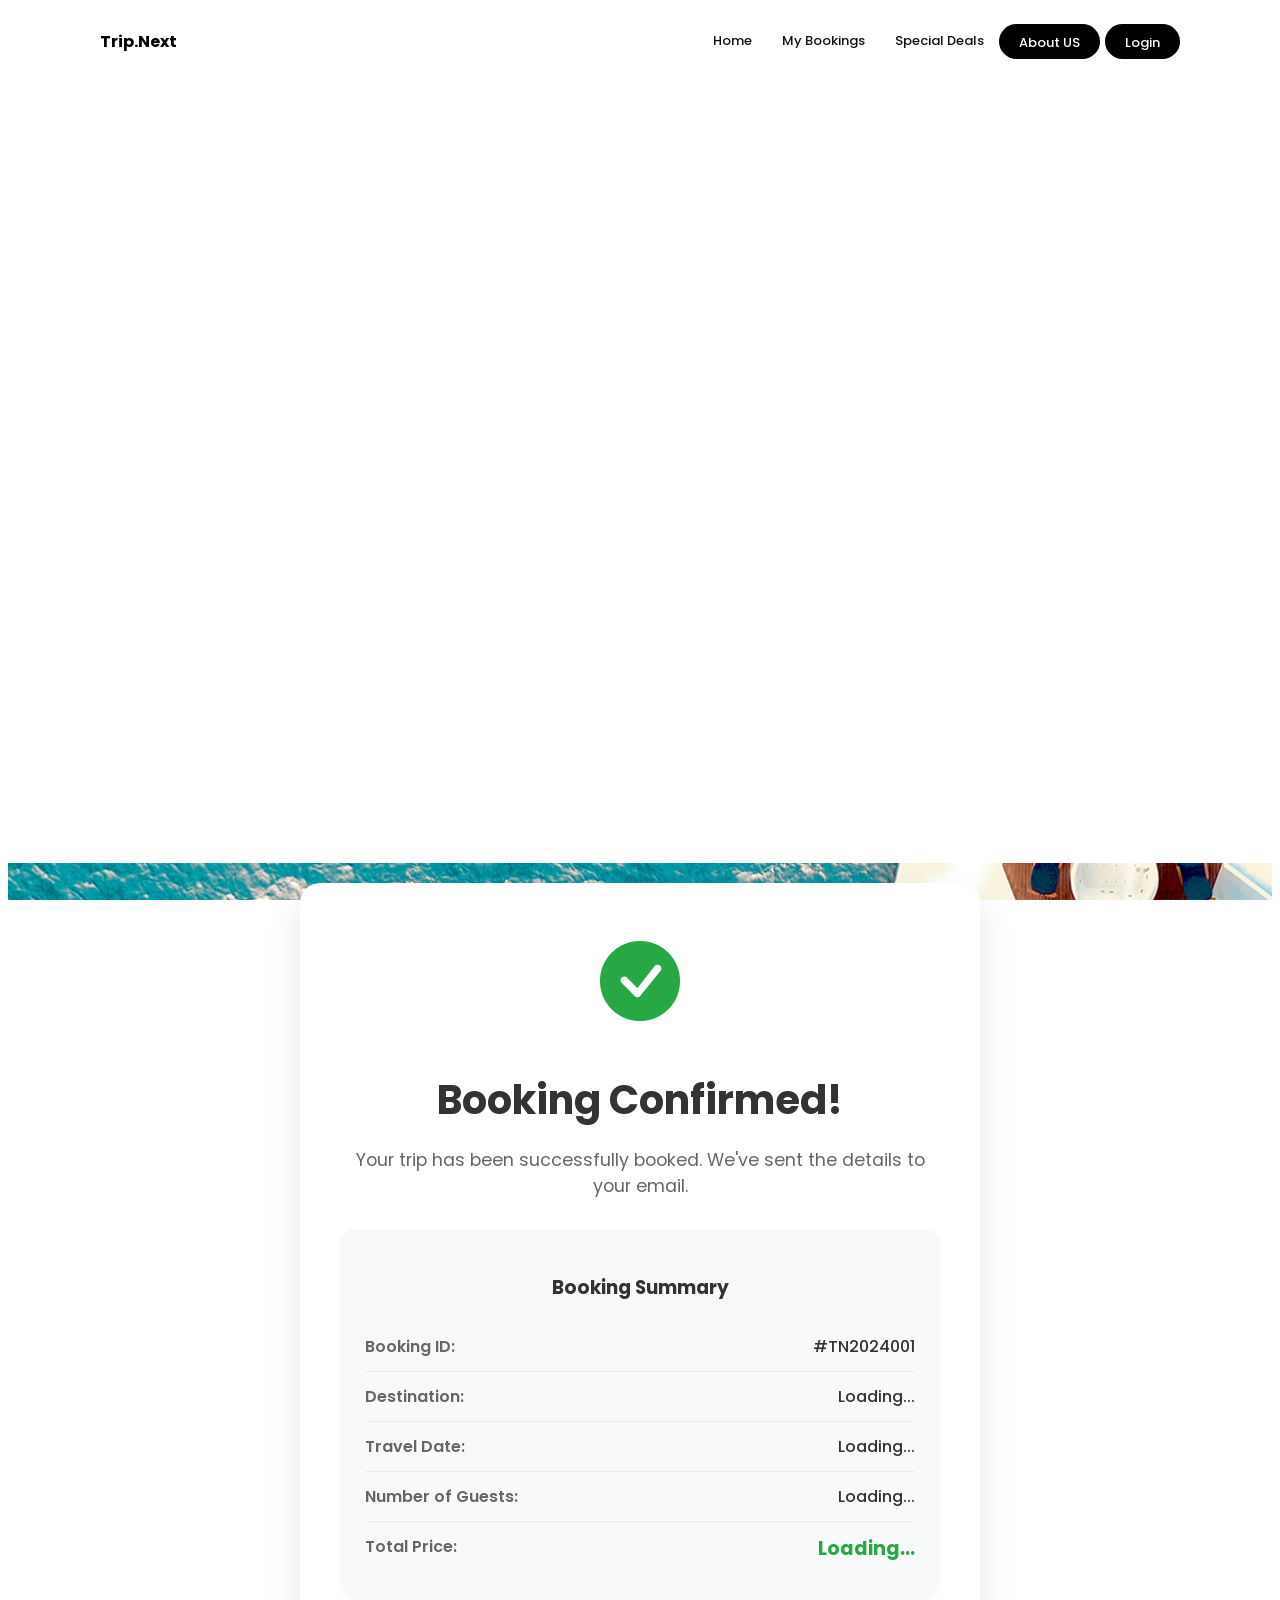
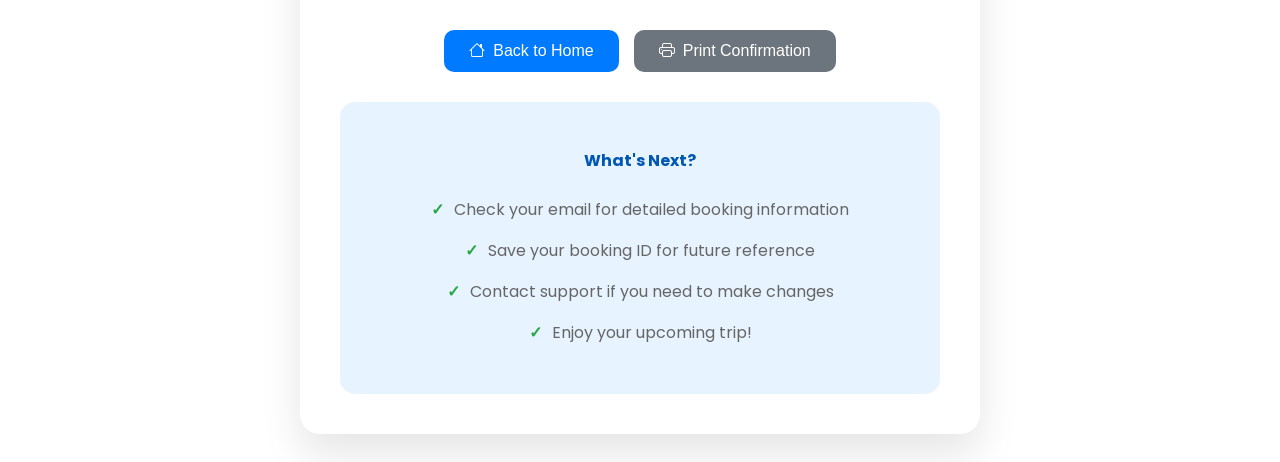
==== src/main/resources/static/booking-confirmation.html @ af5d4366 "Add TripNext travel site scaffold Initial project scaffold for the TripNext travel site: adds a Spri" ====
<!DOCTYPE html>
<html lang="en">
<head>
    <meta charset="UTF-8">
    <meta name="viewport" content="width=device-width, initial-scale=1.0">
    <title>Trip.Next | Booking Confirmed</title>
    <link rel="stylesheet" href="css/style.css">
    <link rel="stylesheet" href="css/media.css">
    <link rel="stylesheet" href="https://cdn.jsdelivr.net/npm/bootstrap-icons@1.11.1/font/bootstrap-icons.css">
</head>
<body>
    <header>
        <nav>
           <h4><a href="index.html" style="text-decoration: none; color: inherit;">Trip.Next</a></h4>
            <ul id="menu_bx">
                <li><a href="index.html">Home</a></li>
                <li><a href="#">My Bookings</a></li>
                <li><a href="#">Special Deals</a></li>
                <li><a href="#">About US</a></li>
                <li class="li_btn"><a href="register.html#login">Login</a></li>
            </ul>
            <i class="bi bi-three-dots"></i>
        </nav>
    </header>

    <main class="confirmation-main">
        <div class="confirmation-card">
            <div class="success-icon">
                <i class="bi bi-check-circle-fill"></i>
            </div>
            
            <h1>Booking Confirmed!</h1>
            <p>Your trip has been successfully booked. We've sent the details to your email.</p>
            
            <div class="booking-details">
                <h3>Booking Summary</h3>
                <div class="detail-row">
                    <span class="label">Booking ID:</span>
                    <span class="value" id="bookingId">#TN2024001</span>
                </div>
                <div class="detail-row">
                    <span class="label">Destination:</span>
                    <span class="value" id="destination">Loading...</span>
                </div>
                <div class="detail-row">
                    <span class="label">Travel Date:</span>
                    <span class="value" id="travelDate">Loading...</span>
                </div>
                <div class="detail-row">
                    <span class="label">Number of Guests:</span>
                    <span class="value" id="guests">Loading...</span>
                </div>
                <div class="detail-row">
                    <span class="label">Total Price:</span>
                    <span class="value price" id="totalPrice">Loading...</span>
                </div>
            </div>
            
            <div class="action-buttons">
                <button class="btn-primary" onclick="window.location.href='index.html'">
                    <i class="bi bi-house"></i> Back to Home
                </button>
                <button class="btn-secondary" onclick="window.print()">
                    <i class="bi bi-printer"></i> Print Confirmation
                </button>
            </div>
            
            <div class="next-steps">
                <h4>What's Next?</h4>
                <ul>
                    <li>Check your email for detailed booking information</li>
                    <li>Save your booking ID for future reference</li>
                    <li>Contact support if you need to make changes</li>
                    <li>Enjoy your upcoming trip!</li>
                </ul>
            </div>
        </div>
    </main>

    <script>
        // Get booking details from URL parameters or localStorage
        const urlParams = new URLSearchParams(window.location.search);
        const bookingId = urlParams.get('bookingId') || localStorage.getItem('lastBookingId');
        
        // Try to get booking details from localStorage (set by booking controller)
        const bookingDetails = JSON.parse(localStorage.getItem('lastBookingDetails') || '{}');
        
        // Populate booking details
        if (bookingId) {
            document.getElementById('bookingId').textContent = '#' + bookingId;
        }
        
        if (bookingDetails.destination) {
            document.getElementById('destination').textContent = bookingDetails.destination;
        }
        
        if (bookingDetails.travelDate) {
            const date = new Date(bookingDetails.travelDate);
            document.getElementById('travelDate').textContent = date.toLocaleDateString('en-US', {
                weekday: 'long',
                year: 'numeric',
                month: 'long',
                day: 'numeric'
            });
        }
        
        if (bookingDetails.guests) {
            document.getElementById('guests').textContent = bookingDetails.guests + ' Guest' + (bookingDetails.guests > 1 ? 's' : '');
        }
        
        if (bookingDetails.totalPrice) {
            document.getElementById('totalPrice').textContent = '$' + bookingDetails.totalPrice.toFixed(2);
        }
        
        // Clear booking details after 5 minutes
        setTimeout(() => {
            localStorage.removeItem('lastBookingDetails');
            localStorage.removeItem('lastBookingId');
        }, 300000);
    </script>

    <style>
        .confirmation-main {
            min-height: 10vh;
            background: url('assets/img/background1.png') center center/cover no-repeat fixed;
            display: flex;
            align-items: center;
            justify-content: center;
            padding: 20px;
        }

        .confirmation-card {
            background: white;
            border-radius: 20px;
            padding: 40px;
            max-width: 600px;
            width: 100%;
            box-shadow: 0 20px 40px rgba(0,0,0,0.1);
            text-align: center;
        }

        .success-icon {
            font-size: 80px;
            color: #28a745;
            margin-bottom: 20px;
        }

        .confirmation-card h1 {
            color: #333;
            margin-bottom: 10px;
            font-size: 2.5em;
        }

        .confirmation-card p {
            color: #666;
            margin-bottom: 30px;
            font-size: 1.1em;
        }

        .booking-details {
            background: #f8f9fa;
            border-radius: 15px;
            padding: 25px;
            margin: 30px 0;
            text-align: left;
        }

        .booking-details h3 {
            color: #333;
            margin-bottom: 20px;
            text-align: center;
        }

        .detail-row {
            display: flex;
            justify-content: space-between;
            padding: 12px 0;
            border-bottom: 1px solid #e9ecef;
        }

        .detail-row:last-child {
            border-bottom: none;
        }

        .label {
            font-weight: 600;
            color: #666;
        }

        .value {
            font-weight: 500;
            color: #333;
        }

        .price {
            color: #28a745;
            font-size: 1.2em;
            font-weight: 700;
        }

        .action-buttons {
            display: flex;
            gap: 15px;
            justify-content: center;
            margin: 30px 0;
            flex-wrap: wrap;
        }

        .btn-primary, .btn-secondary {
            padding: 12px 25px;
            border: none;
            border-radius: 10px;
            font-size: 16px;
            cursor: pointer;
            display: flex;
            align-items: center;
            gap: 8px;
            transition: all 0.3s ease;
        }

        .btn-primary {
            background: #007bff;
            color: white;
        }

        .btn-primary:hover {
            background: #0056b3;
            transform: translateY(-2px);
        }

        .btn-secondary {
            background: #6c757d;
            color: white;
        }

        .btn-secondary:hover {
            background: #545b62;
            transform: translateY(-2px);
        }

        .next-steps {
            background: #e7f3ff;
            border-radius: 15px;
            padding: 25px;
            margin-top: 30px;
        }

        .next-steps h4 {
            color: #0056b3;
            margin-bottom: 15px;
        }

        .next-steps ul {
            list-style: none;
            padding: 0;
        }

        .next-steps li {
            padding: 8px 0;
            color: #666;
        }

        .next-steps li::before {
            content: "✓";
            color: #28a745;
            font-weight: bold;
            margin-right: 10px;
        }

        @media (max-width: 768px) {
            .confirmation-card {
                padding: 25px;
                margin: 10px;
            }
            
            .action-buttons {
                flex-direction: column;
            }
            
            .btn-primary, .btn-secondary {
                width: 100%;
                justify-content: center;
            }
        }
    </style>
</body>
</html>
---- src/main/resources/static/css/style.css ----
@import url('https://fonts.googleapis.com/css2?family=Poppins:ital,wght@0,100;0,300;0,400;0,500;0,600;0,700;0,800;0,900;1,100;1,200;1,300;1,400;1,500;1,600;1,700;1,800;1,900&display=swap');
/* *{
    padding: 0;
    margin: 0;
    box-sizing: border-box;
} */

body {
    font-family: 'Poppins', sans-serif;
}

/* Main page header styles - only apply to index.html */
body:not(.booking-page) header {
    width: 90%;
    min-height: 95vh;
    height: auto;
    /* border: 1px solid #000; */
    margin: auto;
}
body:not(.booking-page) header nav {
    width: 95%;
    height: 7%;
    /* border: 1px solid #000; */
    margin: auto;
    display: flex;
    align-items: center;
    justify-content: space-between;
}
body:not(.booking-page) header nav ul{
    list-style: none;
    display: flex;
}
body:not(.booking-page) header nav ul li{
    padding: 3px 15px;
}
body:not(.booking-page) header nav ul li:nth-last-child(1){
    background: #000;
    border-radius: 20px;
    padding: 5px 20px;
}
body:not(.booking-page) header nav ul li:nth-last-child(1) a{
    color: #fff;
}
body:not(.booking-page) header nav ul li:nth-last-child(2){
    background: #000;
    border-radius: 20px;
    padding: 5px 20px;
    margin-right: 5px;
}
body:not(.booking-page) header nav ul li:nth-last-child(2) a{
    color: #fff;
}
body:not(.booking-page) header nav ul li a{
    text-decoration: none;
    color: #121213;
    font-size: 13px;
    font-weight: 500;
    transition: .3s linear;
}
body:not(.booking-page) header nav ul li a:hover{
    color: gray;
}

body:not(.booking-page) header nav .bi-three-dots {
    display: none;
}
body:not(.booking-page) header .content {
    position: relative;
    width: 100%;
    height: 93%;
    /* border: 1px solid #000; */
}
body:not(.booking-page) header .content::before {
    content: '';
    position: absolute;
    width: 100%;
    height: 80%;
    /* border: 1px solid #000; */
    background: url('../assets/img/background1.png') no-repeat center center/cover;
    border-radius: 10px;
    z-index: -1;
}

header .content .cont_bx {
    width: 500px;
    height: auto;
    color: #fff;
    padding: 30px;
}
header .content .cont_bx h1{
    line-height: 40px;
    font-weight: 800;
    /* border: 1px solid #000; */
}
header .content .cont_bx p{
    font-size: 14px;
    font-weight: 400;
    color: rgb(241, 241, 241);
}
header .content .cont_bx button{
    margin-top: 20px;
    padding: 10px 20px;
    border-radius: 20px;
    border: 2px solid #000;
    background: #000;
    color: #fff;
    outline: none;
    cursor: pointer;
    transition: .3s linear;
}
header .content .cont_bx button:hover{
    background: rgb(113, 113, 113);
    border: 2px solid rgb(113, 113, 113);
}

header .trip_bx {
    position: relative;
    width: 95%;
    height: auto;
    margin: auto;
    /* border: 1px solid #000; */
}
header .trip_bx .search_bx{
    position: absolute;
    top: 0;
    left: 0;
    width: 75%;
    height: 60px;
    display: flex;
    align-items: center;
    justify-content: center;
    background: #fff;
    border-radius: 5px;
    box-shadow: 0px 10px 25px rgb(114, 114, 114);
    z-index: 1;
    padding: 10px 20px;
}

header .trip_bx .search_bx .card {
    width: 200px;
    height: 100%;
    /* border: 1px solid #000; */
}
header .trip_bx .search_bx .card h4{
    font-size: 15px;
    margin: 0;
    font-weight: 700;
}
header .trip_bx .search_bx .card h4 .bi{
    position: absolute;
    font-size: 13px;
    margin: 2px 0px 0px 5px;
    transition: .3s linear;
}
header .trip_bx .search_bx .card input{
    margin-top: 3px;
    padding: 5px 0px;
    border: none;
    outline: none;
    font-size: 13px;
}
header .trip_bx .search_bx input[type="button"]{
    background: #000;
    color: #fff;
    border: none;
    outline: none;
    padding: 10px 20px;
    border-radius: 20px;
    transition: .3s linear;
    cursor: pointer;
}
header .trip_bx .search_bx input[type="button"]:hover{
   background: gray;
}

header .trip_bx .travel_bx {
    position: relative;
    width: 100%;
    height: auto;
    margin: auto;
    top: 30px;
    /* background: #000; */
    /* border: 1px solid #000; */
    border-radius: 10px;
    padding-bottom: 20px;
    box-shadow: 0px 20px 25px -10px rgb(165, 165, 165);
}
header .trip_bx .travel_bx::before{
   content: '';
   position: absolute;
   width: 100%;
   height: 100%;
   border-radius: 10px;
   background: rgb(241, 241, 241, .7);
   backdrop-filter: blur(5px);
   z-index: -1;
}
header .trip_bx .travel_bx h4{
   margin: 0;
   padding: 60px 0px 15px 1.7%;
}
header .trip_bx .travel_bx .cards{
   width: 96%;
   height: auto;
   margin: 0 auto;
   /* border: 1px solid #000; */
   display: flex;
   align-items: center;
   justify-content: space-between;
}
header .trip_bx .travel_bx .cards .card{
   width: 220px;
   height: 180px;
   /* border: 1px solid #000; */
}
header .trip_bx .travel_bx .cards .card h3{
   margin: 0px 0px 10px 0px;
   display: flex;
   align-items: center;
   font-size: 16px;
   font-weight: 600;
}
header .trip_bx .travel_bx .cards .card h3 img{
   width: 20px;
   height: 20px;
   margin-left: 5px ;
}
header .trip_bx .travel_bx .cards .card img{
   width: 100%;
   height: 50%;
}
header .trip_bx .travel_bx .cards .card .btn_city{
   display: flex;
   align-items: center;
   justify-content: space-between;
   /* border: 1px solid #000; */
}
header .trip_bx .travel_bx .cards .card .btn_city a{
   text-decoration: none;
   background: #000;
   color: #fff;
   border-radius: 20px;
   padding: 6px 20px;
   font-size: 11px;
   transition: .3s linear;
}
header .trip_bx .travel_bx .cards .card .btn_city a:hover{
   background: gray;
}
header .trip_bx .travel_bx .cards .card .btn_city h5{
   font-size: 11px;
   font-weight: 500;
   margin: 0;
   margin-top: 5px;
   line-height: 15px;
}
header .trip_bx .travel_bx .cards .card .btn_city h5 span{
   font-size: 13px;
   font-weight: 700;
}

.offers {
    width: 60%;
    height: auto;
    /* border: 1px solid #000; */
    margin: auto;
    margin-top: 100px;
    transition: .5s linear;
}

.offers h1 {
    font-weight: 600;
    text-align: center;
    margin: 0;
}
.offers p {
    font-weight: 500;
    text-align: center;
    margin: 0;
}

.offers .cards {
    margin-top: 20px;
    display: flex;
    align-items: center;
    justify-content: space-between;
    /* border: 1px solid #000; */
    flex-wrap: wrap;
}

.offers .cards .card {
    position: relative;
    width: 200px;
    height: 350px;
    /* border: 1px solid #000; */
    margin: 10px;
}
.offers .cards .card h3 {
    width: 140px;
    padding: 6px 0px;
    background: rgb(165, 243, 165);
    border-radius: 20px;
    font-size: 12px;
    display: grid;
    place-items: center;
    margin: auto;
}
.offers .cards .card .img_text {
    position: relative;
    width: 100%;
    height: 250px;
    margin-top: 5px;
}
.offers .cards .card .img_text img {
    position: relative;
    width: 100%;
    height: 100%;
    border-radius: 10px 10px 0px 0px;
}
.offers .cards .card .img_text h4 {
    position: absolute;
    font-size: 9px;
    padding: 10px 15px;
    bottom: 0;
    margin: 0;
    color: #fff;
    z-index: 2;
}
.offers .cards .card .img_text h4::before{
    content: '';
    position: absolute;
    width: 100%;
    height: 100%;
    background: rgb(255, 255, 255,.1);
    backdrop-filter: blur(5px);
    z-index: -1;
    bottom: 0;
    left: 0;
}
.offers .cards .card .cont_bx{
    width: 99%;
    display: flex;
    align-items: center;
    justify-content: space-between;
    border: 1px solid rgb(182, 182, 182);
    padding: 5px 0px;
    border-radius:0px 0px 5px 5px ;
}
.offers .cards .card .cont_bx .price , .dayes{
    margin: 0px 8px;
}
.offers .cards .card .cont_bx .price .heart_chat{
    display: flex;
    align-items: center;
}
.offers .cards .card .cont_bx .price .heart_chat i:nth-child(1){
    color: red;
    font-size: 13px;
    margin-right: 10px;
}
.offers .cards .card .cont_bx .price .heart_chat i  span{
    color: #000;
    font-size: 12px;
    margin-left: 3px;
    font-style: normal;
}
.offers .cards .card .cont_bx .price .heart_chat i:nth-child(2){
    color: rgb(112, 196, 229);
    font-size: 13px;
    margin-right: 10px;
}
.offers .cards .card .cont_bx .price .info_price{
    display: flex;
    align-items: center;
    margin-top: 3px;
}
.offers .cards .card .cont_bx .price .info_price a{
    text-decoration: none;
    color: #000;
    font-size: 11px;
    font-weight: 700;
    transition: .3s linear;
    margin-right: 13px;
}
.offers .cards .card .cont_bx .price .info_price a:hover{
    color: gray;
}
.offers .cards .card .cont_bx .price .info_price h4{
    margin: 0;
    font-size: 13px;
}
.offers .cards .card .cont_bx .dayes{
    color: #fff;
    background: #000;
    font-size: 8px;
    border-radius: 50%;
    padding: 10px;
    text-align: center;
    cursor: pointer;
    transition: .3s linear;
}
.offers .cards .card .cont_bx .dayes:hover{
    transform: rotate(360deg);
}


.destination {
    width:45%;
    height: auto;
    /* border: 1px solid #000; */
    margin: auto;
    margin-top: 70px;
    display: flex;
    align-items: center;
    justify-content: center;
}

.destination .des_bx , .img_bx {
    position: relative;
    width: 50%;
    height: auto;
    /* border: 1px solid #000; */
}

.destination .des_bx h4 {
    margin: 0;
    font-size: 20px;
    color: #000;
    line-height: 10px;
    letter-spacing: 1px;
}
.destination .des_bx p {
    font-size: 12px;
}
.destination .des_bx li {
    list-style-type: none;
    padding: 0px 0px 8px 0px;
    font-size: 12px;
    font-weight: 500;
}
.destination .des_bx h6 {
    width: 250px;
    font-size: 12px;
    font-weight: 500;
    margin: 20px 0px;
}
.destination .des_bx button {
    font-size: 12px;
    padding: 8px 15px;
    border-radius: 20px;
    background: #000;
    color: #fff;
    border: 2px solid #000;
    cursor: pointer;
    transition: .3s linear;
}
.destination .des_bx button:hover {
    background: gray;
    border: 2px solid gray;
}

.destination .img_bx img{
    width: 100%;
    height: 420px;
    border-radius: 5px;
}
.destination .img_bx .msg{
   position: absolute;
   top: 50%;
   left: -10%;
   width: 160px;
   height: 50px;
   background: #fff;
   box-shadow: 0px 5px 20px  gray;
   display: flex;align-items: center;
   padding: 0px 10px;
   border-radius: 5px;
}
.destination .img_bx .msg:nth-child(2){
   top: 10%;
   left: 55%;
}
.destination .img_bx .msg img{
   width: 30px;
   height: 55%;
}
.destination .img_bx .msg .cont{
   margin-left: 15px;
}
.destination .img_bx .msg .cont h4{
  margin: 0;
  font-size: 15px;
  font-weight: 500;
}
.destination .img_bx .msg .cont .bi:nth-child(1){
  color: red;
  margin-right: 5px;
  font-size: 13px;
}
.destination .img_bx .msg .cont .bi span{
  font-style: normal;
  margin-left: 3px;
  font-size: 12px;
  color: gray;
}
.destination .img_bx .msg .cont .bi:nth-child(2){
    color: rgb(112, 196, 229);
    margin-right: 5px;
    font-size: 13px;
}

footer {
    width: 100%;
    height: auto;
    background: rgb(249, 249, 255);
    margin-top: 20px;
    display: flex;
    align-items: center;
    justify-content: center;
    flex-direction: column;
}

footer h2 {
    text-align: center;
    margin: 0;
    margin-top: 25px;
    line-height: 30px;
    font-weight: 600;
}
footer p {
    text-align: center;
    width: 400px;
    font-size: 13px;
}

footer .input {
    box-shadow: 0px 3px 20px -1px gray;
    border-radius: 20px;
}
footer .input input {
    padding: 10px 20px;
    border: none;
    outline: none;
    font-size: 12px;
    border-radius: 20px 0px 0px 20px;
}
footer .input button {
    padding: 12px 15px;
    border: none;
    outline: none;
    font-size: 12px;
    border-radius: 0px 20px 20px 0px;
    background: #000;
    color: #fff;
    cursor: pointer;
    transition: .3s linear;
}

footer .input button:hover {
    background: gray;
}

footer ul {
    list-style: none;
    display: flex;
    /* align-items: center; */
    margin-top: 30px;
}

footer ul li {
    text-align: center;
    margin-right: 30px;
    font-weight: bold;
}

footer ul li h6 {
    font-size: 11px;
    font-weight: 600;
    max-width: 120px;
    margin: 0;
    line-height: 18px;
    border-top: 1px solid #000;
    padding-top: 3px;
}
/* ================= SUBSCRIBE ================= */
.subscribe {
    width: 100%;
    height: 20;
    padding: 90px 0;
    background: #f6f8ff;
    text-align: center;
}

.subscribe h2 {
    font-size: 32px;
    font-weight: 700;
}

.subscribe p {
    margin: 10px 0 30px;
    color: #666;
}

.subscribe .input {
    width: 420px;
    margin: auto;
    display: flex;
    background: #fff;
    border-radius: 30px;
    box-shadow: 0 8px 25px rgba(0,0,0,0.15);
}

.subscribe .input input {
    flex: 1;
    padding: 15px 20px;
    border: none;
    outline: none;
    border-radius: 30px 0 0 30px;
}

.subscribe .input button {
    padding: 15px 25px;
    border: none;
    background: #000;
    color: #fff;
    border-radius: 0 30px 30px 0;
    cursor: pointer;
}

.subscribe .stats {
    margin-top: 50px;
    display: flex;
    justify-content: center;
    gap: 50px;
}

.subscribe .stats h3 {
    margin: 0;
    font-size: 22px;
}

/* ================= ANIMATIONS ================= */

/* Fade in animations */
@keyframes fadeInUp {
    from {
        opacity: 0;
        transform: translateY(30px);
    }
    to {
        opacity: 1;
        transform: translateY(0);
    }
}

@keyframes fadeInLeft {
    from {
        opacity: 0;
        transform: translateX(-30px);
    }
    to {
        opacity: 1;
        transform: translateX(0);
    }
}

@keyframes fadeInRight {
    from {
        opacity: 0;
        transform: translateX(30px);
    }
    to {
        opacity: 1;
        transform: translateX(0);
    }
}

@keyframes slideInScale {
    from {
        opacity: 0;
        transform: scale(0.8);
    }
    to {
        opacity: 1;
        transform: scale(1);
    }
}

@keyframes float {
    0%, 100% {
        transform: translateY(0px);
    }
    50% {
        transform: translateY(-10px);
    }
}

@keyframes pulse {
    0% {
        transform: scale(1);
    }
    50% {
        transform: scale(1.05);
    }
    100% {
        transform: scale(1);
    }
}

/* Header animations */
body:not(.booking-page) header .content .cont_bx {
    animation: fadeInLeft 1s ease-out;
}

body:not(.booking-page) header .trip_bx .search_bx {
    animation: fadeInUp 1s ease-out 0.3s both;
}

body:not(.booking-page) header .trip_bx .travel_bx .cards .card {
    animation: fadeInUp 1s ease-out 0.6s both;
}

body:not(.booking-page) header .trip_bx .travel_bx .cards .card:nth-child(2) {
    animation-delay: 0.8s;
}

body:not(.booking-page) header .trip_bx .travel_bx .cards .card:nth-child(3) {
    animation-delay: 1s;
}

body:not(.booking-page) header .trip_bx .travel_bx .cards .card:nth-child(4) {
    animation-delay: 1.2s;
}

/* Card hover animations */
body:not(.booking-page) header .trip_bx .travel_bx .cards .card:hover {
    transform: translateY(-10px);
    box-shadow: 0 15px 30px rgba(0,0,0,0.2);
    transition: all 0.3s ease;
}

/* Offers section animations */
.offers {
    animation: fadeInUp 1s ease-out 1.5s both;
}

.offers .cards .card {
    animation: slideInScale 0.8s ease-out both;
    transition: all 0.3s ease;
}

.offers .cards .card:nth-child(1) { animation-delay: 1.7s; }
.offers .cards .card:nth-child(2) { animation-delay: 1.9s; }
.offers .cards .card:nth-child(3) { animation-delay: 2.1s; }
.offers .cards .card:nth-child(4) { animation-delay: 2.3s; }
.offers .cards .card:nth-child(5) { animation-delay: 2.5s; }
.offers .cards .card:nth-child(6) { animation-delay: 2.7s; }

.offers .cards .card:hover {
    transform: translateY(-15px) scale(1.02);
    box-shadow: 0 20px 40px rgba(0,0,0,0.15);
}

/* Destination section animations */
.destination {
    animation: fadeInRight 1s ease-out 2.8s both;
}

.destination .img_bx img {
    animation: fadeInUp 1s ease-out 3s both;
}

.destination .msg {
    animation: slideInScale 0.8s ease-out 3.2s both;
}

.destination .msg:nth-child(2) {
    animation-delay: 3.4s;
}

.destination .msg:hover {
    transform: scale(1.1);
    transition: all 0.3s ease;
}

/* Button animations */
body:not(.booking-page) header .content .cont_bx button:hover,
.destination .des_bx button:hover,
.more_info_btn:hover {
    animation: pulse 0.6s ease-in-out;
    transform: translateY(-2px);
    box-shadow: 0 10px 20px rgba(0,0,0,0.2);
}

/* Subscribe section animations */
.subscribe {
    animation: fadeInUp 1s ease-out 3.6s both;
}

.subscribe .input {
    animation: slideInScale 0.8s ease-out 3.8s both;
}

.subscribe .stats h3 {
    animation: fadeInUp 0.8s ease-out both;
}

.subscribe .stats h3:nth-child(1) { animation-delay: 4s; }
.subscribe .stats h3:nth-child(2) { animation-delay: 4.2s; }
.subscribe .stats h3:nth-child(3) { animation-delay: 4.4s; }

/* Footer animations */
footer {
    animation: fadeInUp 1s ease-out 4.6s both;
}

/* Floating animation for icons */
.bi-heart-fill, .bi-chat-fill {
    transition: all 0.3s ease;
}

.bi-heart-fill:hover {
    color: #e74c3c !important;
    transform: scale(1.2);
}

.bi-chat-fill:hover {
    color: #3498db !important;
    transform: scale(1.2);
}

/* Loading animation */
.loading-spinner {
    display: inline-block;
    width: 20px;
    height: 20px;
    border: 3px solid #f3f3f3;
    border-top: 3px solid #000;
    border-radius: 50%;
    animation: spin 1s linear infinite;
}

@keyframes spin {
    0% { transform: rotate(0deg); }
    100% { transform: rotate(360deg); }
}

/* Scroll animations */
.scroll-reveal {
    opacity: 0;
    transform: translateY(30px);
    transition: all 0.8s ease;
}

.scroll-reveal.active {
    opacity: 1;
    transform: translateY(0);
}

/* ================= MY BOOKINGS SECTION ================= */
.my-bookings {
    padding: 0;
    background: linear-gradient(135deg, #667eea 0%, #764ba2 100%);
    position: relative;
    min-height: 100vh;
}

.bookings-bg {
    position: relative;
    width: 100%;
    min-height: 600px;
    border-radius: 20px;
    overflow: hidden;
}

.bookings-overlay {
    position: absolute;
    top: 0;
    left: 0;
    width: 100%;
    height: 100%;
    background: rgba(0, 0, 0, 0.7);
    backdrop-filter: blur(5px);
}

.bookings-content {
    position: relative;
    z-index: 2;
    padding: 60px;
    color: #fff;
    text-align: center;
}

.bookings-content h2 {
    font-size: 2.5em;
    margin-bottom: 10px;
    animation: fadeInUp 1s ease-out;
}

.bookings-content p {
    font-size: 1.1em;
    margin-bottom: 40px;
    opacity: 0.9;
}

.booking-filters {
    display: flex;
    justify-content: center;
    gap: 20px;
    margin-bottom: 40px;
    flex-wrap: wrap;
}

.filter-group {
    display: flex;
    flex-direction: column;
    align-items: center;
    gap: 8px;
}

.filter-group label {
    font-weight: 600;
    font-size: 14px;
    color: #fff;
}

.filter-group select {
    padding: 10px 15px;
    border: 2px solid rgba(255, 255, 255, 0.3);
    border-radius: 10px;
    background: rgba(255, 255, 255, 0.1);
    color: #fff;
    font-size: 14px;
    min-width: 150px;
    cursor: pointer;
    transition: all 0.3s ease;
}

.filter-group select:hover {
    background: rgba(255, 255, 255, 0.2);
    border-color: rgba(255, 255, 255, 0.5);
}

.filter-group select:focus {
    outline: none;
    border-color: #667eea;
    box-shadow: 0 0 0 3px rgba(102, 126, 234, 0.3);
}

.bookings-list {
    display: grid;
    grid-template-columns: repeat(auto-fit, minmax(350px, 1fr));
    gap: 25px;
    margin-top: 30px;
}

.booking-item {
    background: rgba(255, 255, 255, 0.95);
    backdrop-filter: blur(10px);
    border: 1px solid rgba(255, 255, 255, 0.3);
    border-radius: 15px;
    padding: 25px;
    text-align: left;
    transition: all 0.3s ease;
    animation: slideInScale 0.6s ease-out both;
}

.booking-item:hover {
    transform: translateY(-5px);
    box-shadow: 0 15px 30px rgba(0,0,0,0.2);
    border-color: rgba(255, 255, 255, 0.5);
}

.booking-item:nth-child(1) { animation-delay: 0.2s; }
.booking-item:nth-child(2) { animation-delay: 0.4s; }
.booking-item:nth-child(3) { animation-delay: 0.6s; }

.booking-date {
    display: flex;
    align-items: center;
    gap: 10px;
    margin-bottom: 15px;
    padding-bottom: 15px;
    border-bottom: 1px solid rgba(0, 0, 0, 0.1);
}

.booking-date span {
    display: inline-block;
    padding: 8px 12px;
    border-radius: 8px;
    font-weight: 600;
    font-size: 14px;
}

.booking-date .day {
    background: #667eea;
    color: #fff;
}

.booking-date .month {
    background: #764ba2;
    color: #fff;
}

.booking-date .year {
    background: rgba(255, 255, 255, 0.2);
    color: #fff;
    border: 1px solid rgba(255, 255, 255, 0.3);
}

.booking-details h4 {
    font-size: 1.3em;
    margin-bottom: 12px;
    color: #333;
}

.booking-details p {
    display: flex;
    align-items: center;
    gap: 8px;
    margin-bottom: 8px;
    color: #666;
    font-size: 14px;
}

.booking-details i {
    color: #667eea;
    font-size: 16px;
}

.booking-status {
    display: flex;
    justify-content: space-between;
    align-items: center;
    margin-top: 15px;
}

.status-badge {
    padding: 6px 12px;
    border-radius: 20px;
    font-size: 12px;
    font-weight: 600;
    text-transform: uppercase;
}

.status-badge.confirmed {
    background: #28a745;
    color: #fff;
}

.status-badge.completed {
    background: #6c757d;
    color: #fff;
}

.status-badge.cancelled {
    background: #dc3545;
    color: #fff;
}

.booking-status .price {
    font-size: 1.2em;
    font-weight: 700;
    color: #333;
}

.view-more-container {
    text-align: center;
    margin-top: 40px;
}

.view-more-btn {
    padding: 12px 30px;
    background: linear-gradient(135deg, #667eea 0%, #764ba2 100%);
    color: #fff;
    border: none;
    border-radius: 25px;
    font-size: 16px;
    font-weight: 600;
    cursor: pointer;
    transition: all 0.3s ease;
}

.view-more-btn:hover {
    transform: translateY(-2px);
    box-shadow: 0 10px 20px rgba(102, 126, 234, 0.3);
}

/* Responsive Design */
@media (max-width: 768px) {
    .booking-filters {
        flex-direction: column;
        gap: 15px;
    }
    
    .filter-group {
        width: 100%;
    }
    
    .bookings-list {
        grid-template-columns: 1fr;
        gap: 20px;
    }
    
    .bookings-content {
        padding: 40px 20px;
    }
    
    .booking-item {
        padding: 20px;
    }
    
    .booking-date {
        flex-direction: column;
        align-items: flex-start;
        gap: 5px;
    }
}
---- src/main/resources/static/css/media.css ----
@media screen and (max-width: 1485px){
    .offers {
        width: 65%;
    }
}
@media screen and (max-width: 1373px){
    .offers {
        width: 72%;
    }
}
@media screen and (max-width: 1250px){
    header {
        width: 90%;
    }
    .offers {
        width: 82%;
    }
    .destination {
        width: 55%;
    }
}
@media screen and (max-width: 1100px){
    header {
        width: 95%;
    }
    header .trip_bx .search_bx {
        width: 70%;
    }
    header .trip_bx .travel_bx .cards {
        overflow: auto;
    }
    header .trip_bx .travel_bx .cards .card {
        min-width: 220px;
        margin-right: 10px;
    }
    .offers {
        width: 95%;
    }
    .destination {
        width: 60%;
    }
}
@media screen and (max-width: 950px){
    header .trip_bx .search_bx {
        width: 85%;
    }
    header .trip_bx .search_bx .card {
        margin-right: 8px;
    }
    .destination {
        width: 75%;
    }
}
@media screen and (max-width: 714px){
    header {
        width: 100%;
    }
    header nav ul {
        position: absolute;
        width: 100px;
        height: auto;
        flex-direction: column;
        background: #fff;
        border-radius: 5px;
        box-shadow: 0px 0px 10px gray;
        justify-content: center;
        top: -100%;
        right: 30%;
        z-index: 999999999999999;
        padding: 10px 20px;
        transition: .8s linear;
    }
    /* javascript class  */
    header nav .ul_active {
        top: 0;
    }
    header nav ul li {
        padding: 8px 0px;
        text-align: center;
    }
    header nav .bi-three-dots {
        display: unset;
    }
    header .trip_bx .search_bx {
        width: 93%;
    }
    .offers {
        width: 75%;
    }
}

@media screen and (max-width: 650px){
    header .trip_bx .search_bx .card {
        width: 140px;
    }
    header .trip_bx .search_bx input[type="button"] {
        position: absolute;
        right: 10px;
        bottom: -43px;
        font-size: 13px;
    }
    .offers {
        width: 85%;
        margin-top: 0px;
    }
    .destination {
        width: 100%;
        flex-direction: column-reverse;
    }
    .destination .des_bx, .img_bx {
        position: relative;
        width: 55%;
        height: auto;
        /* border: 1px solid #000; */
    }
    .destination .des_bx {
        margin-top: 30px;
    }
}

@media screen and (max-width: 541px){
    header .content .cont_bx {
        width: 85%;
    }
    header .content .cont_bx h1 {
        width: 300px;
        font-size: 22px;
    }
    header .content .cont_bx p {
        width: 300px;
        font-size: 12px;
    }
    header .trip_bx .search_bx {
        width: 89%;
    }
    header .trip_bx .search_bx .card {
        width: 110px;
    }
    header .trip_bx .search_bx .card input {
        width: 100%;
    }
    .offers h1 {
        font-size: 22px;
    }
    .offers p {
        font-size: 14px;
    }
    .offers .cards {
        justify-content: center;
    }
    .destination .des_bx, .img_bx {
        width: 80%;
    }
    footer ul li h6 {
        font-size: 8px;
    }
}

@media screen and (max-width:411px){
    .offers {
        margin-top: 80px;
    }
    .destination .img_bx .msg:nth-child(2) {
        left: 50%;
    }
    footer p {
        width: 330px;
        font-size: 12px;
    }
    footer ul li {
        margin-right: 20px;
    }
}

@media screen and (max-width:375px){
    .offers {
        margin-top: 15px;
    }
}
/* Tablet View */
@media screen and (max-width: 1024px) {
    .offers, .destination {
        width: 90%; /* Give content more room */
    }
}

/* Mobile View */
@media screen and (max-width: 714px) {
    header nav ul {
        /* Your existing absolute positioning for the mobile menu */
        position: absolute;
        top: -100%;
        /* ... */
    }
    .destination {
        flex-direction: column-reverse; /* Stack image and text vertically */
    }
}
/* Optimization for Small Mobile Screens (350px - 411px) */
@media screen and (max-width: 411px) {
    header .trip_bx {
        width: 100%;
        margin-top: 20px;
    }

    header .trip_bx .search_bx {
        width: 90%;
        height: auto; /* Allow height to expand as cards stack */
        flex-direction: column; /* Stack Location, Check-in, etc. */
        padding: 20px;
        position: relative;
        top: 0;
    }

    header .trip_bx .search_bx .card {
        width: 100%; /* Full width for each input field */
        margin-bottom: 15px;
        border-bottom: 1px solid #f0f0f0;
        padding-bottom: 5px;
    }

    header .trip_bx .search_bx .card input {
        width: 100%;
        font-size: 14px;
    }

    header .trip_bx .search_bx input[type="button"] {
        width: 100%; /* Make button full width */
        position: static; /* Remove the absolute positioning from previous styles */
        margin-top: 10px;
        padding: 12px;
        font-size: 14px;
    }

    /* Adjust the "Countries to Travel" section spacing */
    header .trip_bx .travel_bx {
        top: 20px;
    }
    
    header .trip_bx .travel_bx h4 {
        padding: 20px 0px 15px 5%;
    }
}
@media screen and (max-width: 1100px) {
    header .trip_bx .search_bx {
        width: 85%; /* Expand slightly to prevent text clipping */
        padding: 10px 15px;
    }
    header .trip_bx .search_bx .card {
        width: 160px; /* Scale down individual cards */
    }
}
@media screen and (max-width: 950px) {
    header .trip_bx .search_bx {
        width: 95%;
        justify-content: space-around;
    }
    header .trip_bx .search_bx .card {
        width: 140px;
    }
    header .trip_bx .search_bx .card h4 {
        font-size: 13px; /* Smaller headers */
    }
}
@media screen and (max-width: 650px) {
    header .trip_bx .search_bx {
        position: relative;
        top: 20px;
        width: 90%;
        height: auto; /* Allow box to grow vertically */
        flex-direction: column; /* The magic fix for mobile */
        padding: 20px;
        gap: 15px; /* Add space between inputs */
    }

    header .trip_bx .search_bx .card {
        width: 100%; /* Full width cards */
        height: 60px;
        border-bottom: 1px solid #eee;
    }

    header .trip_bx .search_bx input[type="button"] {
        width: 100%; /* Big button for easy tapping */
        margin-top: 10px;
        position: static; /* Prevent button from floating outside */
    }

    /* Adjust the "Countries to travel" section to move down */
    header .trip_bx .travel_bx {
        top: 40px; 
    }
}


header .trip_bx .search_bx input[type="button"]:hover {
   background: #333; /* Dark gray on hover */
   box-shadow: 0px 5px 15px rgba(0,0,0,0.2);
}
@media screen and (max-width: 650px) {
    header .trip_bx .search_bx input[type="button"] {
        width: 100%; /* Spans full width on mobile */
        margin-top: 15px;
        position: static; /* Overrides the absolute positioning from desktop */
        height: 50px; /* Larger tap target for fingers */
        border-radius: 10px; /* Slightly squarer to match mobile input fields */
    }
}
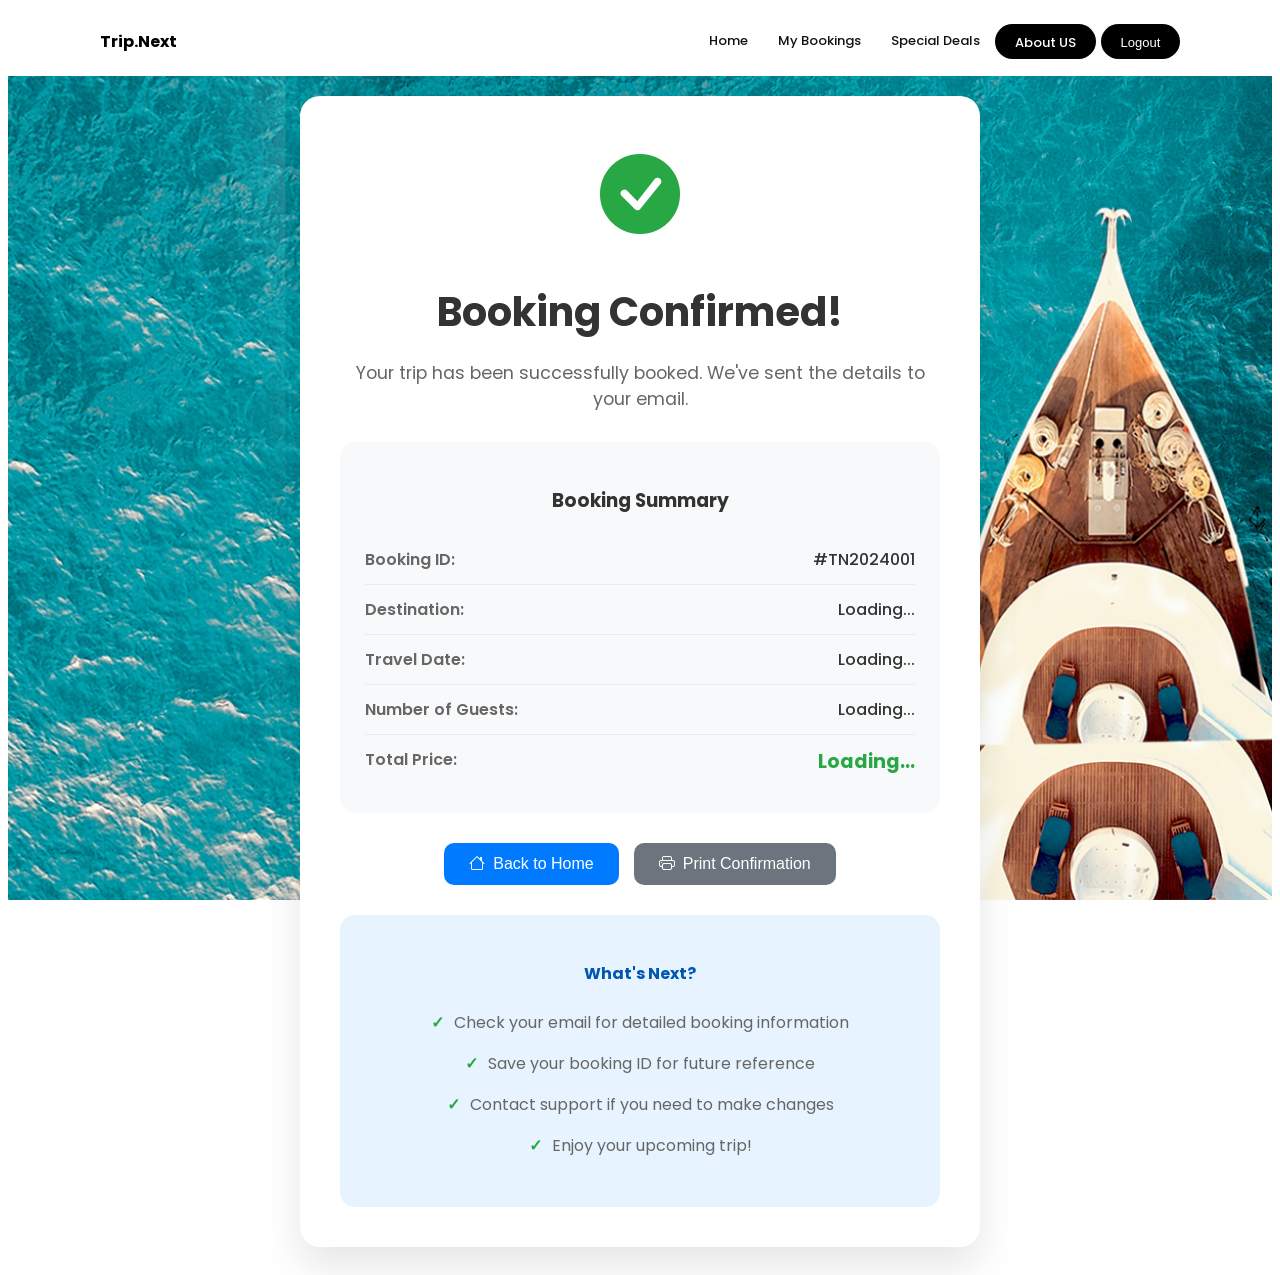
==== commit 2dbade96: "v" ====
--- a/src/main/resources/static/booking-confirmation.html
+++ b/src/main/resources/static/booking-confirmation.html
@@ -17,7 +17,11 @@
                 <li><a href="#">My Bookings</a></li>
                 <li><a href="#">Special Deals</a></li>
                 <li><a href="#">About US</a></li>
-                <li class="li_btn"><a href="register.html#login">Login</a></li>
+                <li class="li_btn">
+                    <form action="/api/logout" method="post" style="display:inline; margin:0;">
+                        <button type="submit" style="background:transparent; border:none; color:#fff; font-size:13px; font-weight:500; cursor:pointer; padding:0;">Logout</button>
+                    </form>
+                </li>
             </ul>
             <i class="bi bi-three-dots"></i>
         </nav>
--- a/src/main/resources/static/css/style.css
+++ b/src/main/resources/static/css/style.css
@@ -12,7 +12,7 @@
 /* Main page header styles - only apply to index.html */
 body:not(.booking-page) header {
     width: 90%;
-    min-height: 95vh;
+    min-height: 5vh;
     height: auto;
     /* border: 1px solid #000; */
     margin: auto;
